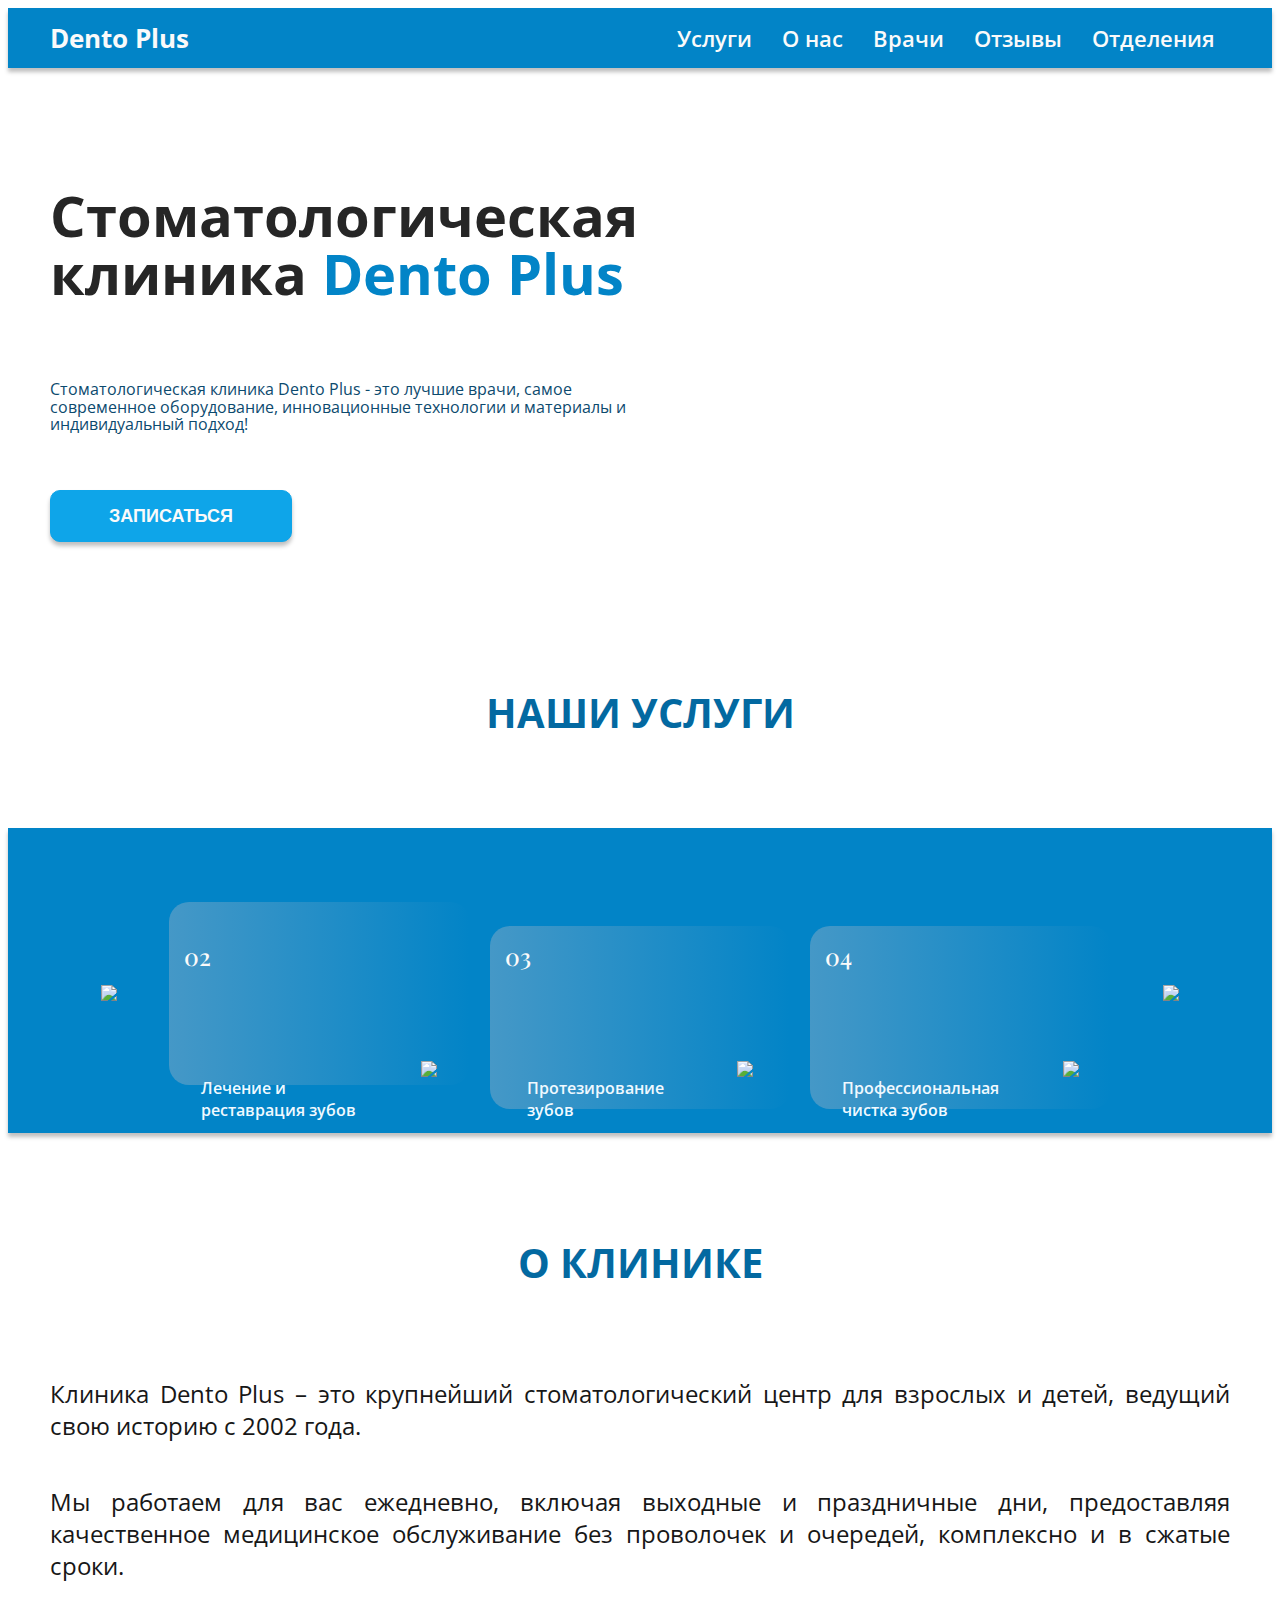
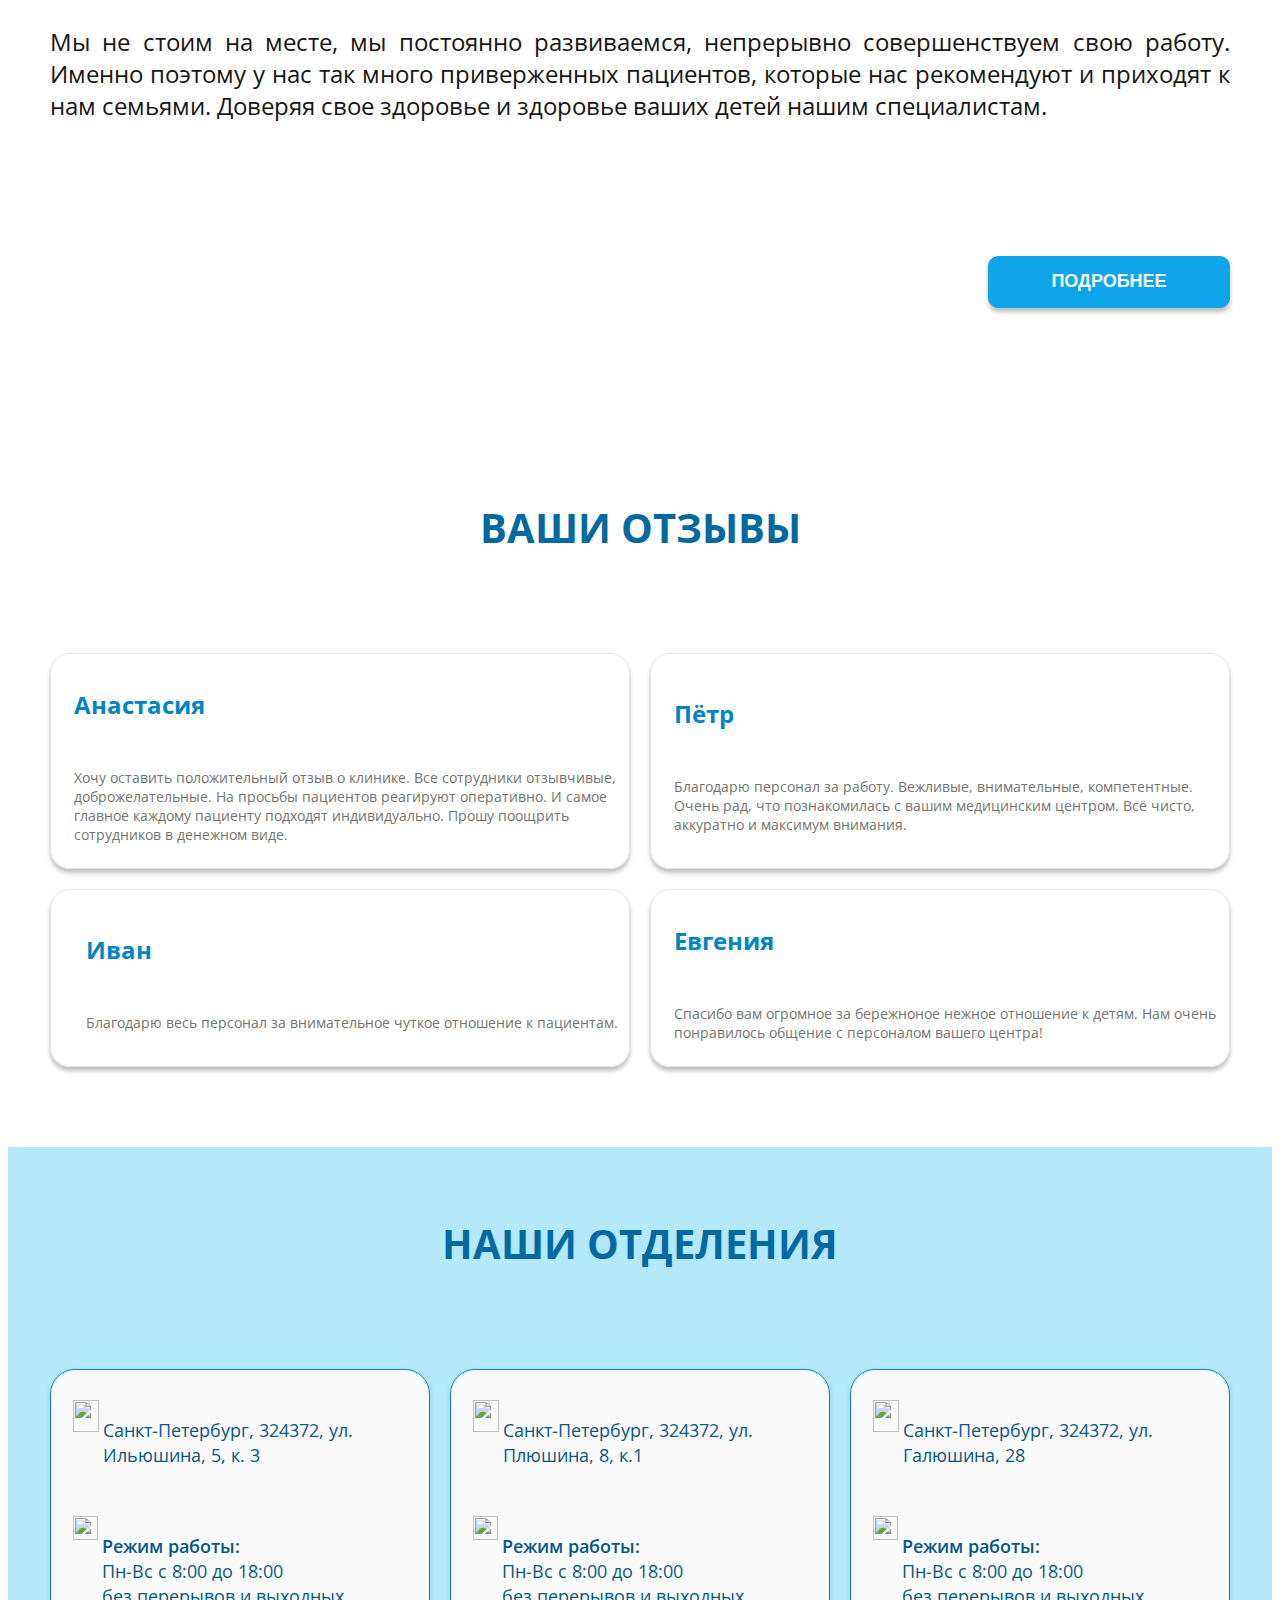
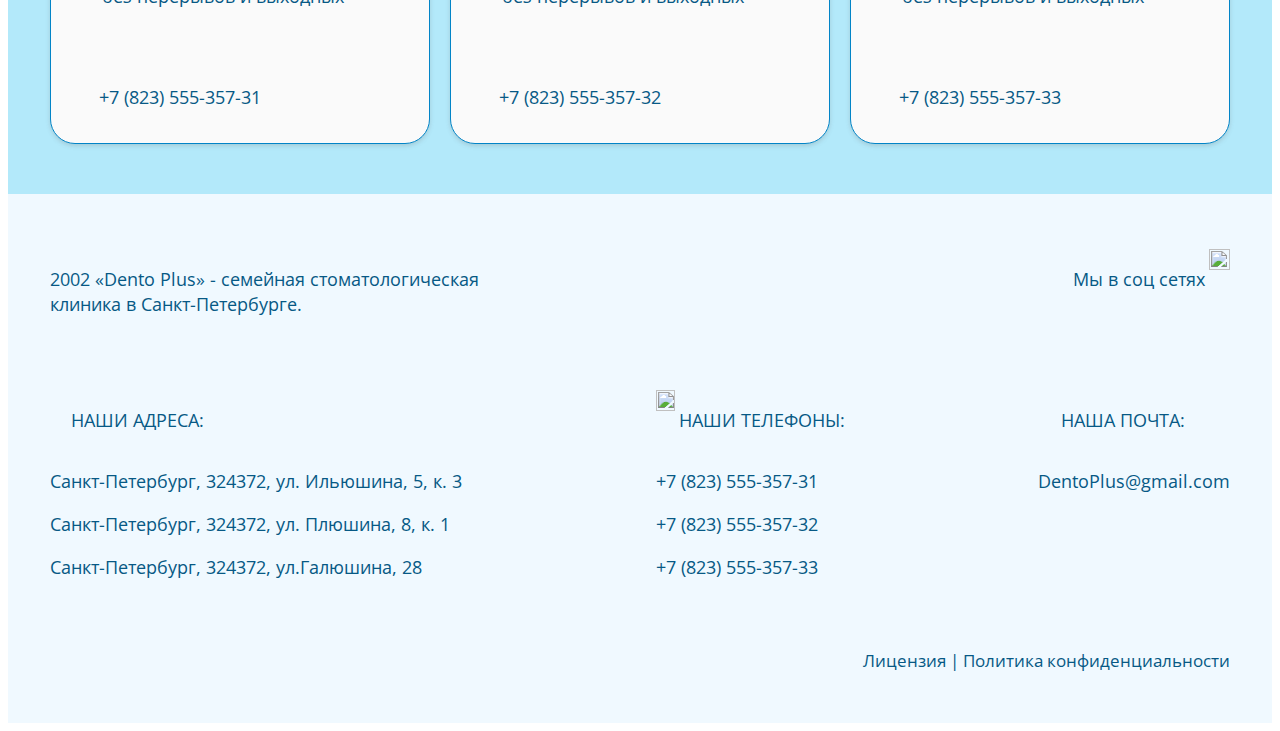
==== index.html @ f84a535d "с адаптивом" ====
<!DOCTYPE html>
<html>

    <head>
        <title>Dentо Plus</title>
        <meta charset="utf-8">
        <meta name="viewport" content="width=device-width, initial-scale=1, shrink-to-fit=no">
        <link rel="stylesheet" type="text/css" href="styles.css" />
        <link rel="stylesheet" type="text/css" href="reset.css" />
        <link rel="preconnect" href="https://fonts.googleapis.com">
        <link rel="preconnect" href="https://fonts.gstatic.com" crossorigin>
        <link href="https://fonts.googleapis.com/css2?family=Open+Sans:wght@300;400;500;600;700;800&family=Playfair+Display:wght@500&display=swap" rel="stylesheet">
    </head>

    <body>

        <header class="header-blok">
            <nav class="content nav-flex">
                <div class="nav-flex_items">
                    <p class="name-clinic">Dentо Plus</p>
                </div>
                <div class="nav-flex_items">
                    <a href="/service-caries.html" class="nav-item">Услуги</a>
                    <a href="#about-clinic" class="nav-item">О нас</a>
                    <a href="/doctors.html" class="nav-item">Врачи</a>
                    <a href="#reviews" class="nav-item">Отзывы</a>
                    <a href="#branches" class="nav-item">Отделения</a>
                </div>
            </nav>
        </header>

        <main> 
    
            <section id="background-foto-one">
                <div class="content">
                    <div class="slogan">
                        <h1 class="slogan-h">Стоматологическая клиника <span id="slogan_name-clinic">Dentо Plus</span></h1>
                        <p class="slogan-p">Стоматологическая клиника Dentо Plus - это лучшие врачи, самое современное оборудование, инновационные технологии и материалы и индивидуальный подход!</p>
                        <button class="slogan-button blue-button" >ЗАПИСАТЬСЯ</button>
                    </div>
                </div>
            </section>

            <section>
                <div class="content">
                    <h2 class="title">НАШИ УСЛУГИ</h2>
                </div>
            </section>

            <section id="services">
                <div class="content">
                    <div class="services-big-box">

                        <div class="services-item-arrow"> 
                            <img src="img/arrow-left.png" class="arrow" /> 
                        </div>

                        <div class="row-services">
                            <div class="services-item">
                                <div class="service-background service-background_one">
                                    <div class="services-block">
                                        <p class="services-p__number">02</p>
                                        <div class="services-block__second">
                                            <p class="services-p">Лечение и<br/>реставрация зубов</p>
                                            <img src="img/arrow.png" />
                                        </div>
                                    </div>
                                </div>
                            </div>
                            <div class="services-item service-two">
                                <div class="service-background service-background_two">
                                    <div>
                                        <p class="services-p__number">03</p>
                                        <div class="services-block__second">
                                            <p class="services-p">Протезирование<br/>зубов</p>
                                            <img src="img/arrow.png" />
                                        </div>
                                    </div>
                                </div>
                            </div>
                            <div class="services-item service-three">
                                <div class="service-background service-background_three">
                                    <div>
                                        <p class="services-p__number">04</p>
                                        <div class="services-block__second">
                                            <p class="services-p">Профессиональная <br/>чистка зубов</p>
                                            <img src="img/arrow.png" />
                                        </div>
                                    </div>
                                </div>
                            </div>
                        </div>

                        <div class="services-item-arrow">
                            <img src="img/arrow-right.png"class="arrow" />
                        </div>

                    </div>
                </div>
            </section>

            <section id="background-foto-two">
                <div class="content about-clinic" id="about-clinic">
                    <h2 class="title">О КЛИНИКЕ</h2>
                    <p class="about-clinic-p">Клиника Dentо Plus  – это крупнейший стоматологический центр для взрослых и детей, ведущий свою историю с 2002 года.</p>
                    <p class="about-clinic-p">Мы работаем для вас ежедневно, включая выходные и праздничные дни, предоставляя качественное медицинское обслуживание без проволочек и очередей, комплексно и в сжатые сроки.</p>
                    <p class="about-clinic-p">Мы не стоим на месте, мы постоянно развиваемся, непрерывно совершенствуем свою работу. Именно поэтому у нас так много приверженных пациентов, которые нас рекомендуют и приходят к нам семьями. Доверяя свое здоровье и здоровье ваших детей нашим специалистам.</p>
                    <div class="more-detailed">
                        <button class="blue-button">ПОДРОБНЕЕ</button>
                    </div>
                </div>
            </section>

            <section>
                <div class="content" id="reviews">
                    <h2 class="title">ВАШИ ОТЗЫВЫ</h2>
                    <div class="row-reviews">
                        <div class="reviews-item">
                            <div class="foto">
                                <img alt="" src="img/client-1.png" class="foto-person" />
                            </div>
                            <div class="review">
                                <p class="review-person">Анастасия</p>
                                <p class="review-p">Хочу оставить положительный отзыв о клинике. Все сотрудники отзывчивые, доброжелательные. На просьбы пациентов реагируют оперативно. И самое главное каждому пациенту подходят индивидуально. Прошу поощрить сотрудников в денежном виде.</p>
                            </div>
                        </div>
                        <div class="reviews-item">
                            <div class="foto">
                                <img alt="" src="img/client-2.png" class="foto-person" />
                            </div>
                            <div class="review">
                                <p class="review-person">Пётр</p>
                                <p class="review-p">Благодарю персонал за работу. Вежливые, внимательные, компетентные. Очень рад, что познакомилась с вашим медицинским центром. Всё чисто, аккуратно и максимум внимания.</p>
                            </div>
                        </div>
                        <div class="reviews-item">
                            <div class="foto">
                                <img alt="" src="img/client-3.png" class="foto-person" />
                            </div>
                            <div class="review">
                                <p class="review-person">Иван</p>
                                <p class="review-p">Благодарю весь персонал за внимательное чуткое отношение к пациентам.</p>
                            </div>
                        </div>
                        <div class="reviews-item">
                            <div class="foto">
                                <img alt="" src="img/client-4.png" class="foto-person" />
                            </div>
                            <div class="review">
                                <p class="review-person">Евгения</p>
                                <p class="review-p">Спасибо вам огромное за бережноное нежное отношение к детям. Нам очень понравилось общение с персоналом вашего центра!</p>
                            </div>
                        </div>
                    </div>
                </div>
               
            </section>

            <section id="background-foto-three">
                <div class="branches-background">
                    <div class="content" id="branches">
                        <h2 class="title">НАШИ ОТДЕЛЕНИЯ</h2>
                        <div class="row-branches">
                            <div class="branches-item">
                                <div class="branches-item__box">
                                    <div class="branches-item__boxes">
                                        <img alt="" src="img/location-icon.png" class="location" />
                                        <p class="branches-p">Санкт-Петербург, 324372, ул. Ильюшина, 5, к. 3</p>
                                    </div>
                                    <div  class="branches-item__boxes">
                                        <img alt="" src="img/vector-icon.png" class="vector" />
                                        <p class="branches-p"><span class="working-hours">Режим работы:</span><br/>Пн-Вс с 8:00 до 18:00<br/>без перерывов и выходных</p>
                                    </div>
                                </div>
                                <p class="branches-p phone">+7 (823) 555-357-31</p>
                            </div>
                            <div class="branches-item">
                                <div class="branches-item__box">
                                    <div class="branches-item__boxes">
                                        <img alt="" src="img/location-icon.png" class="location" />
                                        <p class="branches-p">Санкт-Петербург, 324372, ул. Плюшина, 8, к.1 </p>
                                    </div>
                                    <div  class="branches-item__boxes">
                                        <img alt="" src="img/vector-icon.png" class="vector" />
                                        <p class="branches-p"><span class="working-hours">Режим работы:</span><br/>Пн-Вс с 8:00 до 18:00<br/>без перерывов и выходных</p>
                                    </div>
                                </div>
                                <p class="branches-p phone">+7 (823) 555-357-32</p>
                            </div>
                            <div class="branches-item">
                                <div class="branches-item__box">
                                    <div class="branches-item__boxes">
                                        <img alt="" src="img/location-icon.png" class="location" />
                                        <p class="branches-p">Санкт-Петербург, 324372, ул. Галюшина, 28 </p>
                                    </div>
                                    <div  class="branches-item__boxes">
                                        <img alt="" src="img/vector-icon.png" class="vector" />
                                        <p class="branches-p"><span class="working-hours">Режим работы:</span><br/>Пн-Вс с 8:00 до 18:00<br/>без перерывов и выходных</p>
                                    </div>
                                </div>
                                <p class="branches-p phone">+7 (823) 555-357-33</p>
                            </div>
                        </div>
                    </div>
                </div>
            </section>

        </main>

        <footer id="footer-blok">
            <div class="content">
                <div class="footer-item">
                    <div class="center-block">
                        <p class="footer-p footer-p__center">2002 «Dentо Plus» - семейная стоматологическая</br>клиника в Санкт-Петербурге.</p>
                    </div>
                    <div class="icon-text center-block">
                        <p class="footer-p">Мы в соц сетях</p>
                        <img alt="" src="img/facebook-icon.png" id="facebook-icon" />
                    </div>
                </div>
                <div class="footer-item">
                    <div class="center-block">
                        <div class="icon-text icon-text__medium">
                            <img alt="" src="img/location-icon.png" id="location-icon"/>
                            <p class="footer-p">НАШИ АДРЕСА:</p>
                        </div>
                        <p class="footer-p">Санкт-Петербург, 324372, ул. Ильюшина, 5, к. 3</p> 
                        <p class="footer-p">Санкт-Петербург, 324372, ул. Плюшина, 8, к. 1 </p>
                        <p class="footer-p">Санкт-Петербург, 324372, ул.Галюшина, 28</p>
                    </div>
                    <div class="center-block">
                        <div class="icon-text icon-text__medium">
                            <img alt="" src="img/phone-icon.png" id="phone-icon"/>
                            <p class="footer-p">НАШИ ТЕЛЕФОНЫ:</p>
                        </div>
                        <p class="footer-p">+7 (823) 555-357-31</p> 
                        <p class="footer-p">+7 (823) 555-357-32</p>
                        <p class="footer-p">+7 (823) 555-357-33</p>
                    </div>
                    <div class="center-block">
                        <div class="icon-text icon-text__medium">
                             <img alt="" src="img/email-icon.png" id="email-icon"/>
                            <p class="footer-p">НАША ПОЧТА:</p>
                        </div>
                        <p class="footer-p">DentoPlus@gmail.com</p> 
                    </div>
                </div>
                <div class="more-detailed nav-item license-centre">
                    <a href="" class="license footer-p">Лицензия  |   Политика конфиденциальности</a>
                </div>
            </div>
        </footer>

    </body>
---- styles.css ----
:root{
    box-sizing: border-box;
    --offset: 20px;
    font-family: 'Open Sans', sans-serif;
    --text-color: #fafafa;
}

.content{
    max-width: 1180px;
    margin: auto;
}

.header-blok{
    background-color: #0284C7;
    box-shadow: 0px 4px 4px rgba(0, 0, 0, 0.25);
    height: max-content;
}
.nav-flex{
    display: flex;
    flex-direction: row;
    flex-wrap: wrap;
    justify-content: space-between;
}
.nav-flex_items{
    display: flex;
    align-items: center;
}
.name-clinic{
    font-weight: 700;
    font-size: 26px;
    color: var(--text-color);
    margin: 10px 0;
}
.nav-item{
    font-weight: 600;
    font-size: 22px;
    text-align: center;
    color: var(--text-color);
    padding: 15px;
    text-decoration: none;
}
.nav-item:hover{
    color: #d4d4d4;
}
.nav-item:active{
    color: #e5e5e5;
}
#background-foto-one{ 
    background-image: url(img/hero.png);
    background-size: cover;
    background-position: center;
    width: 100%;
    height: max-content;
}
.slogan{
    width: calc(100%/2);
}
.slogan-h{
    font-weight: 700;
    font-size: 56px;
    line-height: 105%;
    color: #262626;
    padding-top: 80px;
    padding-bottom: 40px;
}
#slogan_name-clinic{
    color: #0284c7;
}
.slogan-p{
    font-weight: 400;
    font-size: 16px; 
    line-height: 112%; 
    color: #0C4A6E; 
}
.blue-button{
    width: 242px;
    height: 52px;
    background-color: #0EA5E9;
    border: 1px solid #0EA5E9;
    box-shadow: 0px 4px 4px rgba(0, 0, 0, 0.25);
    border-radius: 10px;
    margin: 40px 0;
    font-weight: 700;
    font-size: 18px;
    text-align: center;
    color: var(--text-color);
}
.blue-button:hover{
    cursor: pointer;
    background-color: #0369a1;
    border: 1px solid #0EA5E9;
    box-shadow: 0px 4px 4px rgba(0, 0, 0, 0.25);
}
.title{
    padding-top: 70px;
    padding-bottom: 55px;
    text-align: center;
    font-weight: 700;
    font-size: 40px;
    line-height: 54px;
    color: #0369A1;
}
#services{
    background-color: #0284C7;
    box-shadow: 0px 4px 4px rgba(0, 0, 0, 0.25);
}
.services-big-box{
    display: flex;
    flex-wrap: wrap;
    flex-direction: row;
    padding-top: 64px;
    padding-bottom: 38px;
}
.services-item-arrow{
    width: calc(100% / 12*1 - var(--offset));
    flex-grow: 1;
    display: flex;
}
.arrow{
    margin: auto;
}
.row-services{
    flex-grow: 10;
    display: flex;
    flex-wrap: wrap;
    flex-direction: row;
    margin: 0px calc(0px - var(--offset) / 2);
}
.services-item{
    width: calc(100% / 12*4 - var(--offset));
    margin: calc(var(--offset) / 2);
    height: 183px;
    border-radius: 20px;
}
.service-background{
    width: 100%;
    height: 100%;
    background-size: cover;
    background-repeat: no-repeat;
    background-position: center;
    border-radius: 20px;
}
.service-background_one{
    background: linear-gradient(to right, #4598C7 0%, transparent 100%), url(img/service-one.png);
    background-position: right;
}
.service-background_two{
    background-image:  linear-gradient(to right, #4598C7 0%, transparent 100%), url(img/service-two.png);
}
.service-background_three{
    background-image:  linear-gradient(to right, #4598C7 0%, transparent 100%), url(img/service-three.png);
}
.services-p__number{
    font-family: 'Playfair Display', serif;
    font-weight: 500;
    font-size: 24px;
    line-height: 32px;
    color: var(--text-color);
    padding-left: 15px;
    padding-top: 14px;
    padding-bottom: 65px;
}
.services-p{
    font-weight: 600;
    font-size: 16px;
    line-height: 22px;
    color: #F0F9FF;
}
.services-block{
    display: flex;
    flex-direction: column;
    flex-wrap: nowrap;
    justify-content: space-around;
}
.services-block__second{
    display: flex;
    flex-wrap: nowrap;
    flex-direction: row;
    justify-content: space-around;
}

.about-clinic-p{
    font-weight: 400;
    font-size: 24px;
    line-height: 133%; 
    text-align: justify;
    color: #171717;
    padding-bottom: 20px;
}
.more-detailed{
    display: flex;
    justify-content: end;
}

#background-foto-two{
    background-image: url(img/background-two.png);
    background-size: cover;
    background-position: center;
    width: 100%;
    height: 100%;
    margin: 0px;
}

.row-reviews{
    display: flex;
    flex-wrap: wrap;
    flex-direction: row;
    margin: 0px calc(0px - var(--offset) / 2);
    margin-bottom: 70px;
}
.reviews-item{
    border: 1px solid #E5E5E5;
    box-shadow: 0px 4px 4px rgba(0, 0, 0, 0.25);
    box-sizing: border-box;
    border-radius: 20px;
    display: flex;
    flex-direction: row;
    align-items: center;
    justify-content: center;
    width: calc(100% / 2 - var(--offset));
    margin: calc(var(--offset) / 2);
}
.foto{
   padding: 20px 8px 20px 15px;
}
.foto-person{
    width: 102px;
    object-position: center;
}
.review{
    margin: 10px 0;
    display: flex;
    flex-direction: column;
    align-content: flex-start;
}
.review-person{
    font-weight: 700;
    font-size: 24px;
    color: #0284C7;
    padding-bottom: 9px;
}
.review-p{
    font-weight: 400;
    font-size: 14px;
    line-height: 19px;
    color: #737373;
}

#background-foto-three{
    background-image: url(img/map-background.png);
    background-size: cover;
    background-position: center;
    width: 100%;
    height: 100%;
    margin: 0px;
}
.branches-background{
    background-color: rgba(104, 212, 245, 0.5);
}
.row-branches{
    display: flex;
    flex-wrap: wrap;
    flex-direction: row;
    margin: 0px calc(0px - var(--offset) / 2);
    padding-bottom: 40px;
}
.branches-item{
    background-color: var(--text-color);
    border: 1px solid #0284C7;
    box-sizing: border-box;
    box-shadow: 0px 2px 4px rgba(115, 115, 115, 0.25);
    border-radius: 25px;

    width: calc(100% / 3 - var(--offset));
    margin: calc(var(--offset) / 2);

    display: flex;
    flex-direction: column;
}
.branches-item__box{
    display: flex;
    flex-direction: column;
    justify-content: space-between;
}
.branches-item__boxes{
    display: flex;
    flex-direction: row;
    padding-top: 30px;
    padding-left: 22px;
}
.branches-p{
    font-size: 18px;
    font-weight: 400;
    line-height: 25px;
    color:  #075985;
}
.working-hours{
    font-weight: 600;
}
.location{
    width: 26px;
    height: 32px;
    padding-right: 4px;
}
.vector{
    width: 25px;
    height: 24px;
    padding-right: 4px;
}
.phone{
    padding-top: 40px;
    padding-bottom: 15px;
    padding-left: 48px;
}

#footer-blok{
    background-color: #F0F9FF;
    margin: 0px;
}

.footer-item{
    display: flex;
    flex-direction: row;
    flex-wrap: wrap;
    justify-content: space-between;
    padding-top: 55px;
}
.icon-text{
    display: flex;
    flex-direction: row;
    flex-wrap: nowrap;
}
.footer-p{
    font-size: 18px;
    font-weight: 400;
    line-height: 25px;
    color:  #075985;
}
#facebook-icon{
    width: 21.16px;
    height: 21px;
    padding-left: 4px;
}
#facebook-icon:hover{
    cursor: pointer;
}
#location-icon{
    width: 17px;
    height: 20.95px;
    padding-right: 4px;
}
#phone-icon{
    width: 19px;
    height: 21px;
    padding-right: 4px;
}
#email-icon{
    width: 19px;
    height: 17.5px;
    padding-right: 4px;
}
.more-detailed{
    padding: 50px 0px;
}
.license{
    font-weight: 400;
    font-size: 17px;
    color: #075985;
    text-decoration: none;
}


@media (max-width: 1024px){
    .content{
        max-width: 1000px;
    }
    .nav-flex{
        justify-content: space-around;
    }
    .slogan{
        margin-left: 20px;
    }

    .about-clinic-p{
        padding: 20px;
    }
    .row-services, .row-branches, .row-reviews{
        margin: 0px 15px;
    }
    .more-detailed{
        margin-right: 20px;
    }
    .footer-item{
        margin-right: 20px;
        margin-left: 20px;
        margin-bottom: 20px;
    }

    .center-block{
        margin-bottom: 30px;
    }

    
}


@media (max-width: 768px){
    .nav-flex{
        justify-content: space-around;
    }
    .slogan{
        margin-left: 20px;
    }
    .name-clinic{
        font-size: 24px; }
    .nav-item{
        font-size: 20px; }
    .slogan-h{
        font-size: 50px; }
    .slogan-p{
        font-size: 16px; }
    .blue-button{
        font-size: 16px; }
    .title{
        font-size: 36px; }

    .row-services{
        flex-grow: 6;
        flex-direction: column;
        justify-content: center;
        align-items: center;
    }
    .services-item{
        width: calc(100% / 2 - var(--offset));
        margin: calc(var(--offset) / 2);
        height: 183px;
    }

    .about-clinic-p{
        font-size: 22px;
        line-height: 123%; 
        padding: 15px;
    }

    .more-detailed{
        margin-right: 15px;
        margin-top: -20px;
        margin-bottom: 30px;
    }

    .row-reviews{
        margin: 15px;
    }
    .reviews-item{
        width: calc(100% / 1 - var(--offset));
    }

    .row-branches{
        flex-direction: row;
        justify-content: center;
        margin: 0px 15px;
    }
    .branches-item{
        width: calc(100% / 2 - var(--offset));
    }

    .footer-item{
        flex-direction: column;
        align-items: center;
    }
    .icon-text__medium{
        display: flex;
        justify-content: center;
    }
    .footer-p__center{
        text-align: center;
    }
   .license-centre{
        justify-content: center;
    }
    
   
}


@media (max-width: 600px){
    .nav-flex{
        justify-content: space-around;
    }
    .nav-flex_items{
        display: flex;
        flex-wrap: wrap;
        justify-content: space-evenly;
        align-items: center;
    }
    .slogan{
        margin-left: 10px;
    }
    .name-clinic{
        font-size: 20px; }
    .nav-item{
        font-size: 16px; }
    .slogan-h{
        font-size: 30px; }
    .slogan-p{
        font-size: 14px; }
    .blue-button{
        font-size: 14px; }
    .title{
        padding-top: 50px;
        padding-bottom: 35px;
        font-size: 32px;
    }

    .services-item{
        height: 140px;
    }
    .services-p__number{
        font-size: 22px;
        line-height: 30px;
        padding-left: 15px;
        padding-top: 12px;
        padding-bottom: 55px;
    }
    .services-p{
        font-size: 14px;
        line-height: 20px;
    }
    .services-block{
        justify-content: space-evenly;
    }

    .about-clinic-p{
        font-size: 20px;
    }

    .review-person{
        font-size: 22px; }
    .review-p{
        font-size: 12px; }

    .row-branches{
        display: flex;
        flex-wrap: wrap;
        flex-direction: row;
        justify-content: center;
    }
    .branches-item{
        width: calc(100% / 2 - var(--offset));
        margin: calc(var(--offset) / 2);
    }
   
    .row-branches{
        display: flex;
        flex-wrap: wrap;
        flex-direction: column;
        justify-content: center;
    }
    .branches-item{
        width: 80%;
        margin: 10px auto;
    }
    .branches-item__box{
        justify-content: space-evenly;
    }
    .branches-item__boxes{
        padding-top: 15px;
        padding-left: 20px;
    }
    .branches-p{
        font-size: 16px;
    }
   
    .footer-p{
        font-size: 16px; }
    .license{
        font-size: 15px;
    }
}
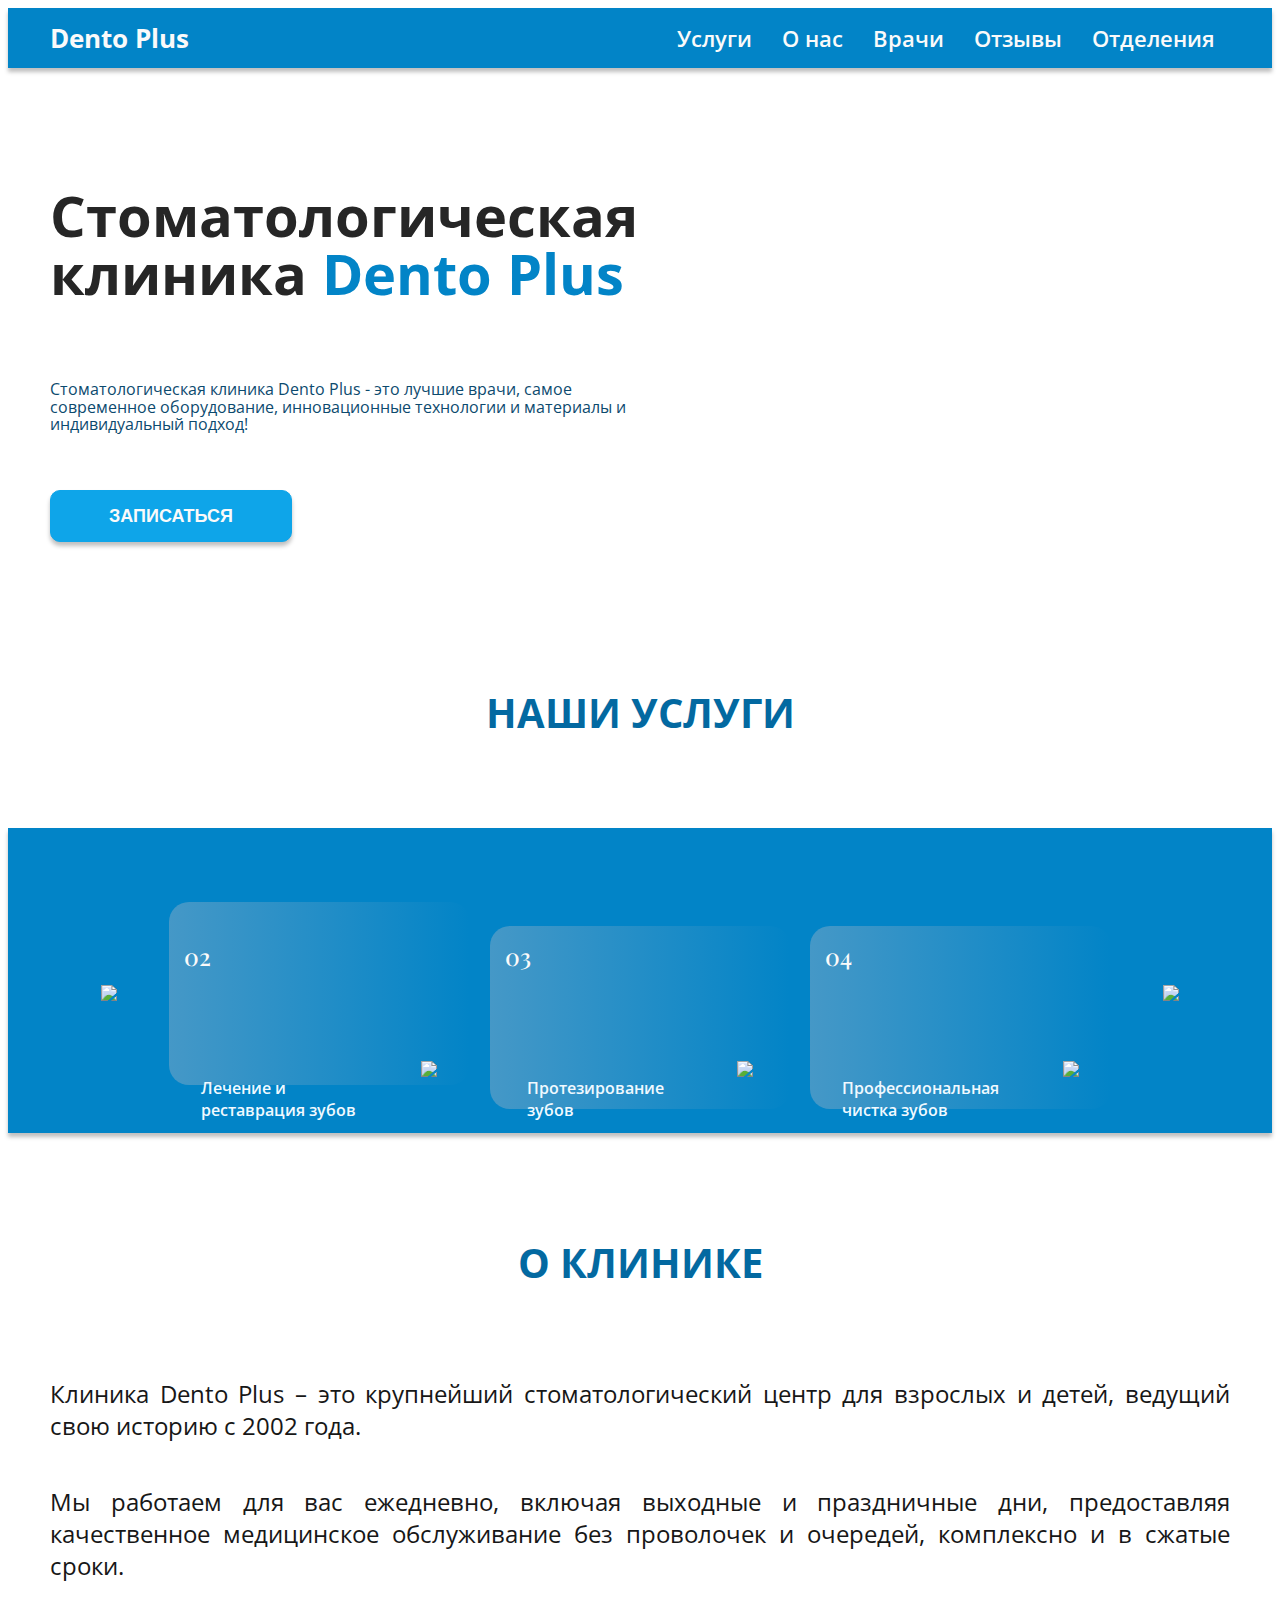
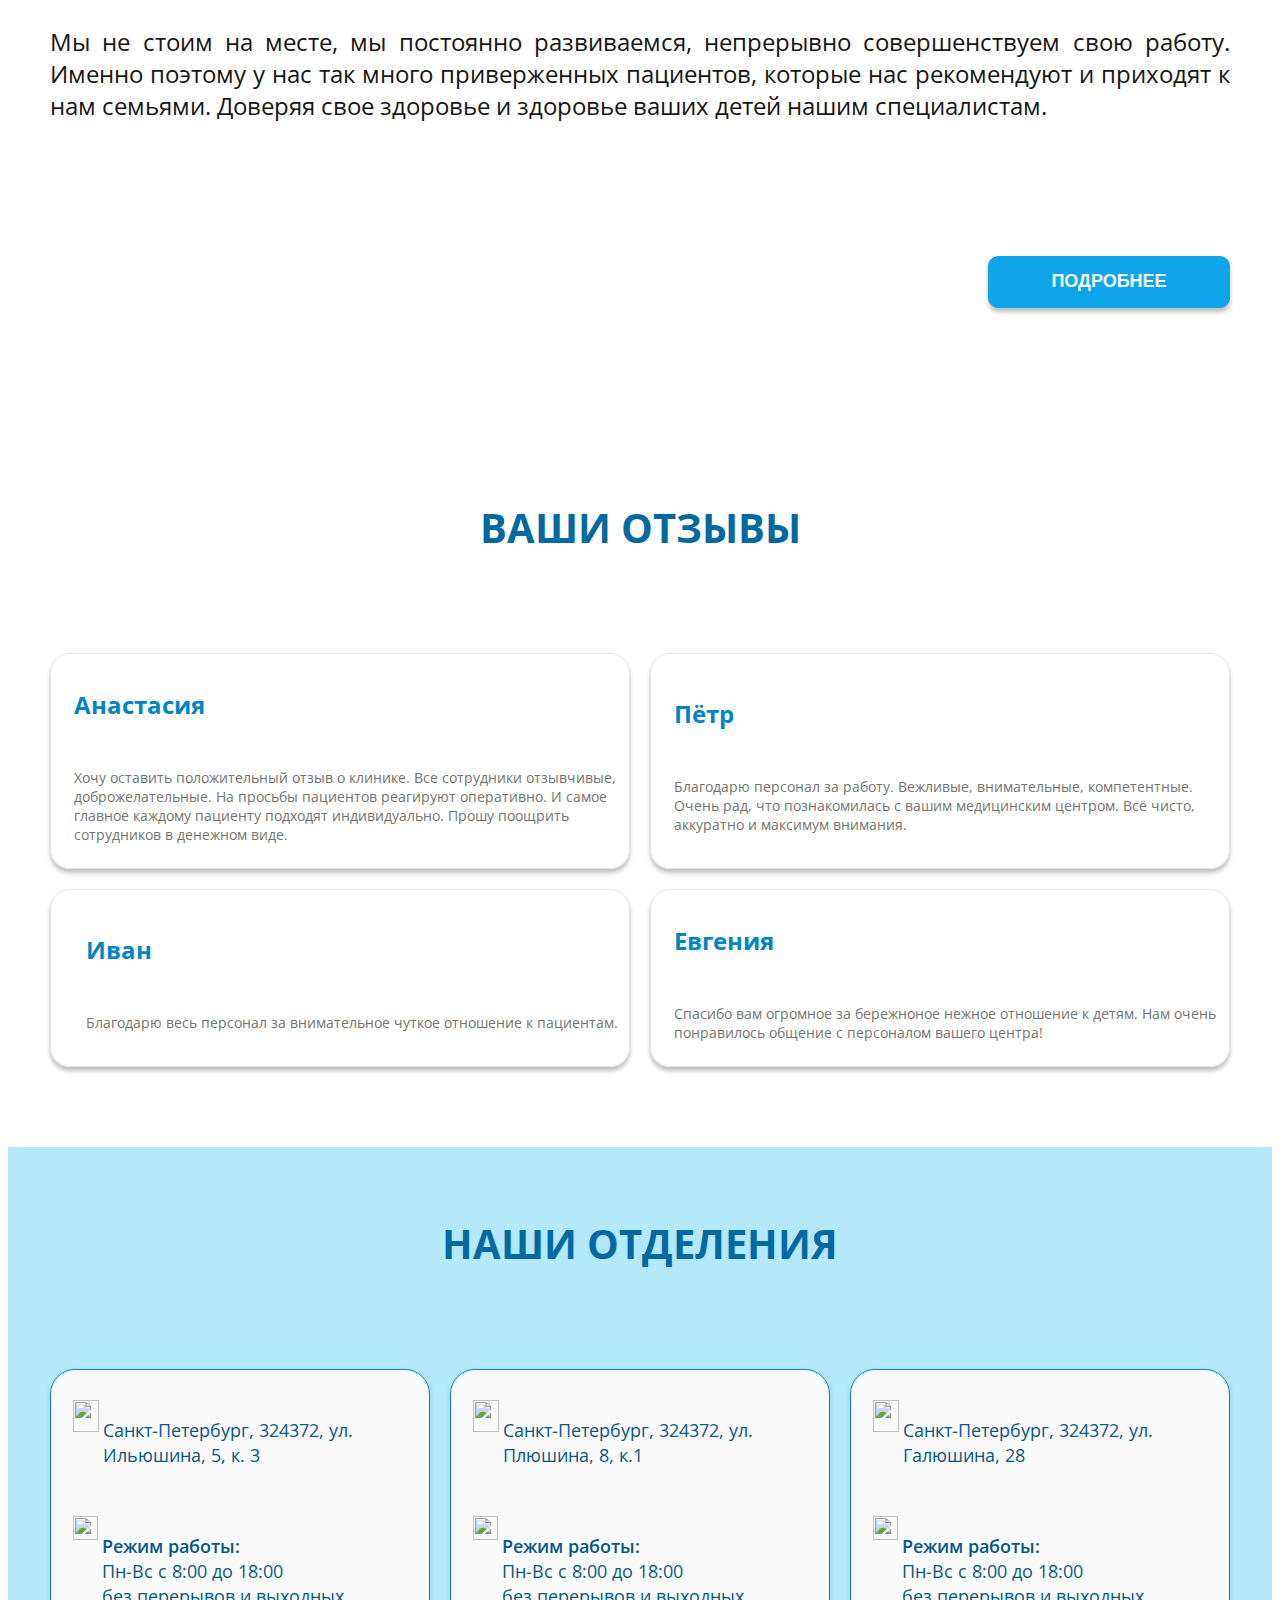
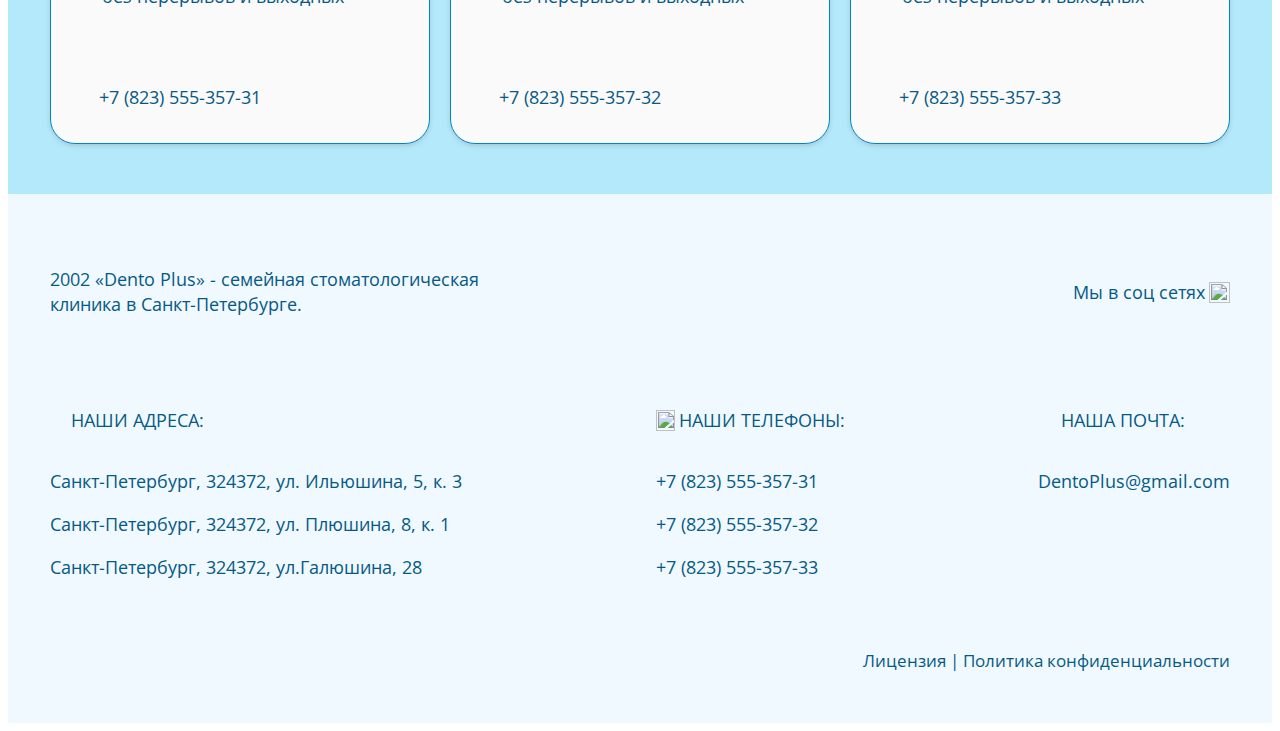
==== commit eb8dcfe6: "добавлено мобильное окно" ====
--- a/index.html
+++ b/index.html
@@ -14,7 +14,7 @@
 
     <body>
 
-        <header class="header-blok">
+        <header class="header-blok computer-header"> <!--компьют версия-->
             <nav class="content nav-flex">
                 <div class="nav-flex_items">
                     <p class="name-clinic">Dentо Plus</p>
@@ -29,6 +29,25 @@
             </nav>
         </header>
 
+        <header class="header-blok mobile-header"> <!--мобильная версия-->
+            <nav class="content">
+                <div class="nav-mobile">
+                    <p class="name-clinic">Dentо Plus</p>
+                    <button onclick="openMenu()" class="button-menu">
+                        <img src="/img/icon_menuOpen.png"  class="icon-menu menu-open" id="buttonOpen" />
+                        <img src="/img/icon_menuClose.png"  class="icon-menu menu-close" id="buttonClose" />
+                    </button>
+                </div>
+                <div class="container" id="myContainer">
+                        <a href="/service-caries.html" class="nav-item">Услуги</a>
+                        <a href="#about-clinic" class="nav-item">О нас</a>
+                        <a href="/doctors.html" class="nav-item">Врачи</a>
+                        <a href="#reviews" class="nav-item">Отзывы</a>
+                        <a href="#branches" class="nav-item">Отделения</a>
+                </div> 
+            </nav>
+        </header>
+       
         <main> 
     
             <section id="background-foto-one">
@@ -250,5 +269,5 @@
                 </div>
             </div>
         </footer>
-
+        <script src="/script.js" />
     </body>--- a/styles.css
+++ b/styles.css
@@ -23,6 +23,39 @@
 }
 .nav-flex_items{
     display: flex;
+    align-items: center;
+}
+.mobile-header{
+    display: none;
+}
+.nav-mobile{
+    display: flex;
+    flex-direction: row;
+    flex-wrap: wrap;
+    align-items: center;
+    justify-content: space-between;
+    padding: 0px 10px;
+}
+.icon-menu{
+    width: 40px;
+    height: 40px;
+}
+.menu-close{
+    display: none;
+}
+.button-menu{
+    background: none;
+    border: none;
+}
+.button-menu:hover{
+    cursor: pointer;
+    transform: scale(1.1);
+}
+.container{
+    background-color:  #0284C7;
+    height: max-content;
+    display: none;
+    flex-direction: column;
     align-items: center;
 }
 .name-clinic{
@@ -329,6 +362,7 @@
     display: flex;
     flex-direction: row;
     flex-wrap: nowrap;
+    align-items: center;
 }
 .footer-p{
     font-size: 18px;
@@ -425,13 +459,24 @@
         font-size: 36px; }
 
     .row-services{
-        flex-grow: 6;
+        height: max-content;
+        overflow: scroll;
+        }
+    .services-item-arrow{
+        display: none;
+        }
+    .row-services{
+        flex-wrap: nowrap;
+        /*flex-grow: 6;
         flex-direction: column;
         justify-content: center;
-        align-items: center;
+        align-items: center;*/
+    }
+    .service-background{
+        width: 220px;
     }
     .services-item{
-        width: calc(100% / 2 - var(--offset));
+        width: 220px; /*calc(100% / 2 - var(--offset));*/
         margin: calc(var(--offset) / 2);
         height: 183px;
     }
@@ -445,7 +490,7 @@
     .more-detailed{
         margin-right: 15px;
         margin-top: -20px;
-        margin-bottom: 30px;
+        padding-bottom: 50px;
     }
 
     .row-reviews{
@@ -492,6 +537,12 @@
         flex-wrap: wrap;
         justify-content: space-evenly;
         align-items: center;
+    }
+    .computer-header{
+        display: none;
+    }
+    .mobile-header{
+        display: block;
     }
     .slogan{
         margin-left: 10px;
@@ -512,7 +563,8 @@
         font-size: 32px;
     }
 
-    .services-item{
+    
+    /*services-item{
         height: 140px;
     }
     .services-p__number{
@@ -528,7 +580,7 @@
     }
     .services-block{
         justify-content: space-evenly;
-    }
+    }*/
 
     .about-clinic-p{
         font-size: 20px;
